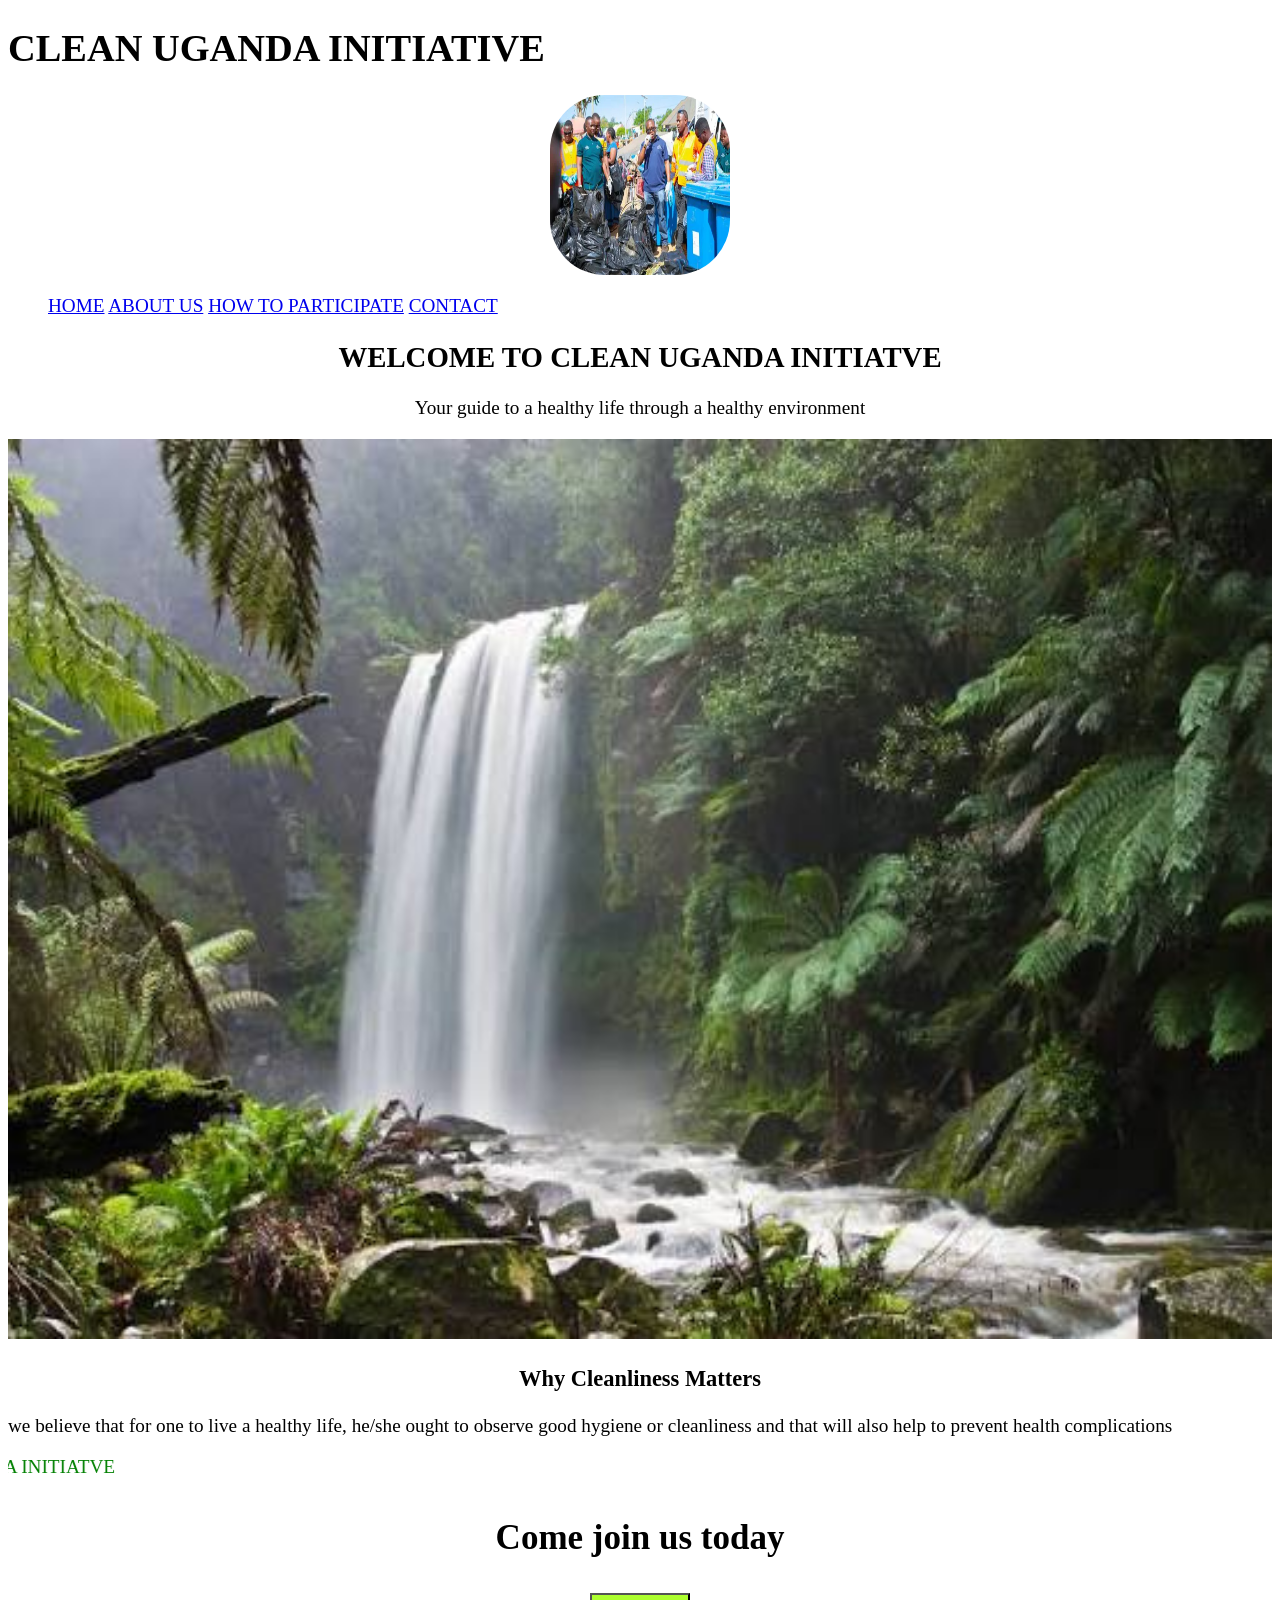
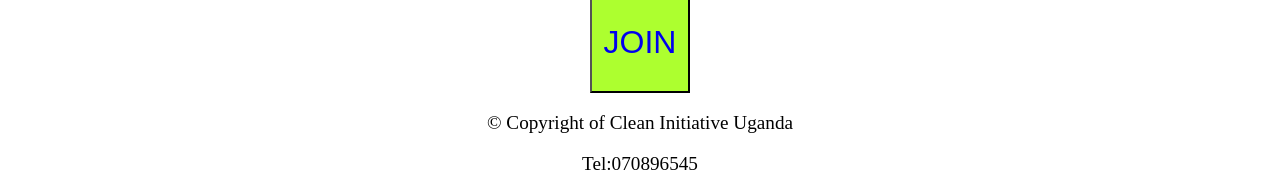
==== index.html @ f6d3ff89 "Sync root index page with the actual repository image assets so the landing page loads correctly." ====
<!DOCTYPE html>
<html lang="en">
<head>
    <meta charset="UTF-8">
    <meta name="viewport" content="width=device-width, initial-scale=1.0">
    <title>CLEAN-UGANDA-INITIATIVE|home</title>
    <link rel="stylesheet" href="styles.css">
</head>
<body>
    <header>
        <h1>CLEAN UGANDA INITIATIVE</h1>
        <img src="en/images/jj.png" alt="logo" style="border-radius: 55px; width: 180px; height: 180px; display: block; margin: 0 auto;">
        <nav>
            <ul>
                <a href="index.html">HOME</a>
                <a href="about.html">ABOUT US</a>
                <a href="participate.html">HOW TO PARTICIPATE</a>
                <a href="contact.html">CONTACT</a>
            </ul>
        </nav>
    </header>
    <main>
        <h2 style="size: 300px; text-align: center;">WELCOME TO CLEAN UGANDA INITIATVE</h2>
        <p style="text-align: center;"> Your guide to a healthy life through a healthy environment</p>
        <img src="en/images/hii.jpg" alt="image" width="100%" style="height:900px;">
        <h3 style="text-align: center;">Why Cleanliness Matters</h3>
        <p>
            we believe that for one to live a healthy life, he/she ought to observe good hygiene or cleanliness and that will also help to prevent health complications
        </p>
        <marquee behavior="" direction="right" style="color: green;"> CLEAN UGANDA INITIATVE</marquee>
        <p style="font-size: 35px; text-align: center;"><b> Come join us today </b></p>
        <center><button style="width: 100px; align-content: center; height: 100px; background-color: greenyellow; font-size: 32px;"><a href="contact.html" style="text-decoration: none;">JOIN</a></button></center>
    </main>
</body>
<footer>
   <center><p> ©️ Copyright of Clean Initiative Uganda</p></center>
   <center>Tel:070896545</center>
</footer>
</html>
---- styles.css ----
body{
    background: white;
    color: black;
    font-size: larger;
}
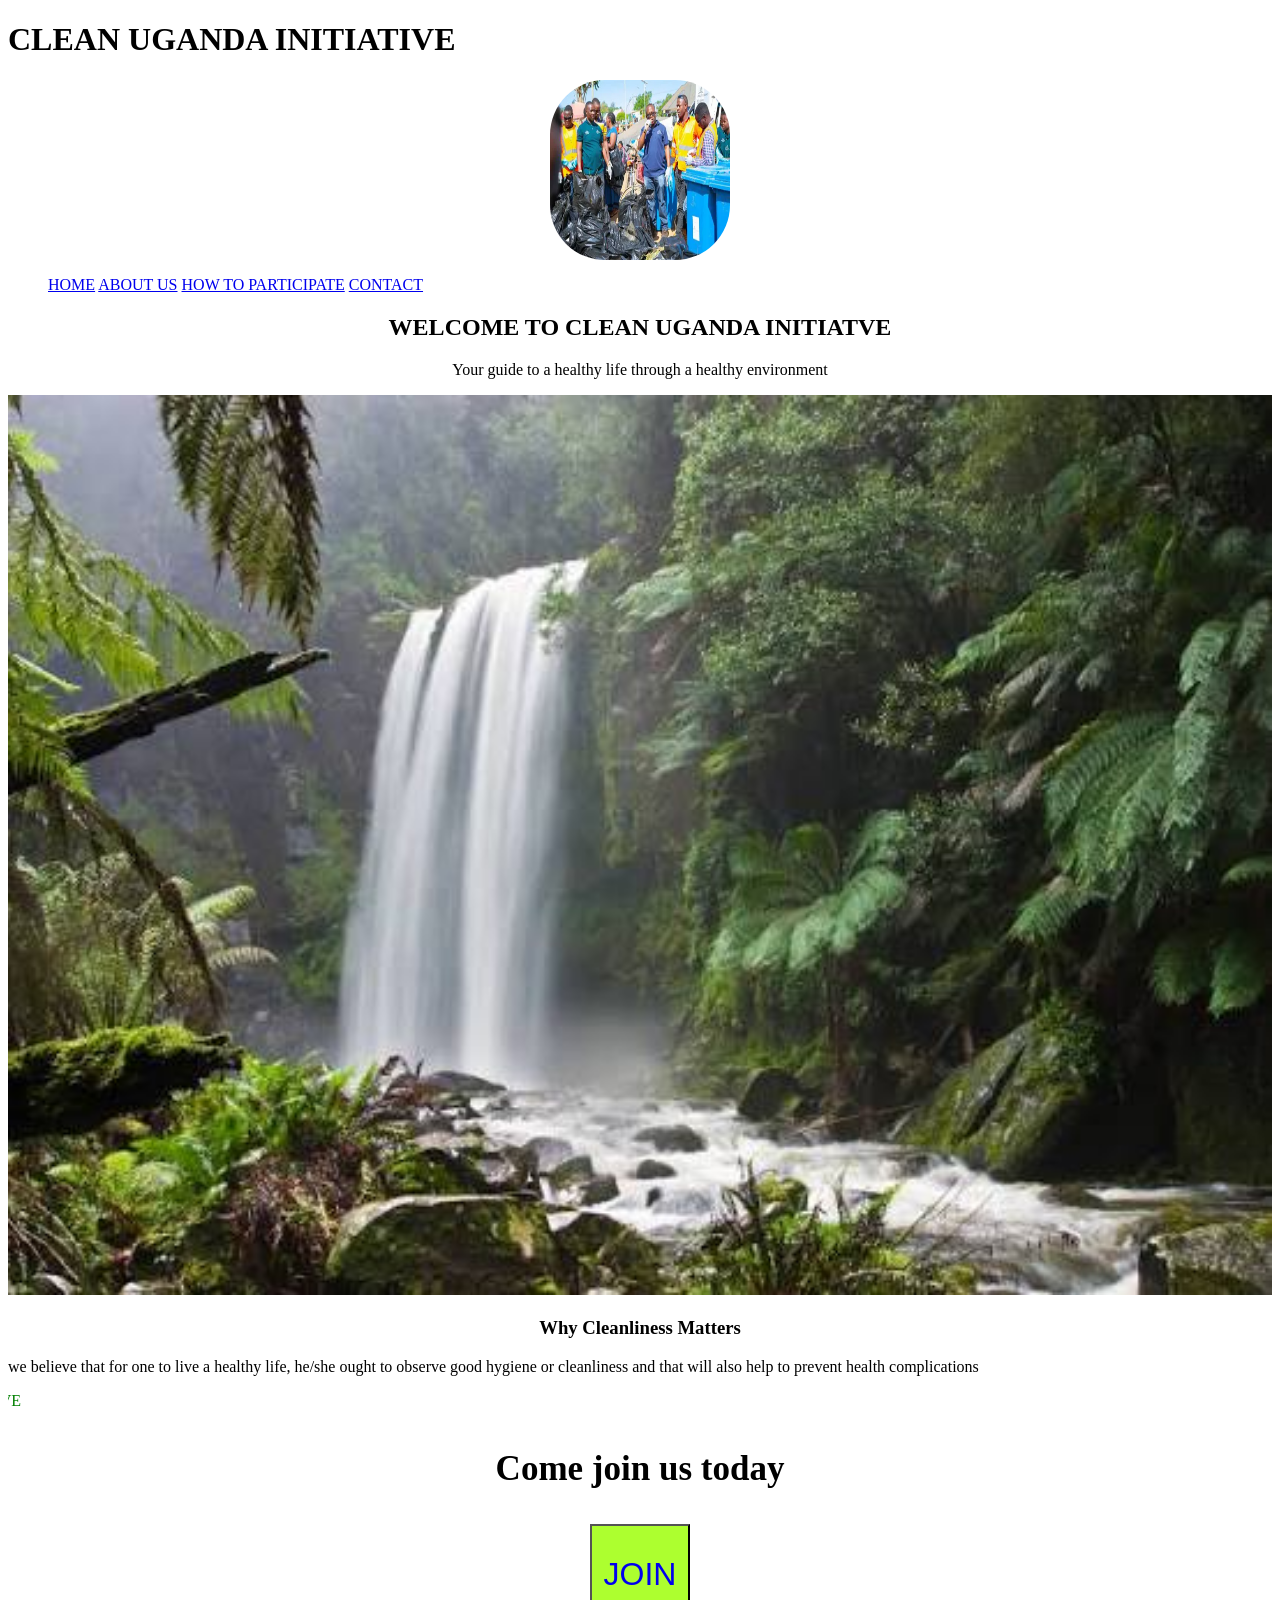
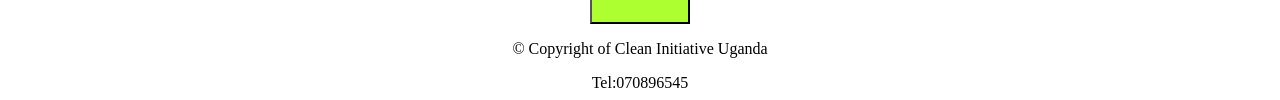
==== commit 6aafee7b: "Set the repo landing page to redirect to the English site homepage so visitors land on the live site" ====
--- a/index.html
+++ b/index.html
@@ -3,37 +3,10 @@
 <head>
     <meta charset="UTF-8">
     <meta name="viewport" content="width=device-width, initial-scale=1.0">
-    <title>CLEAN-UGANDA-INITIATIVE|home</title>
-    <link rel="stylesheet" href="styles.css">
+    <title>CLEAN UGANDA INITIATIVE</title>
+    <meta http-equiv="refresh" content="0; url='en/index.html'">
 </head>
 <body>
-    <header>
-        <h1>CLEAN UGANDA INITIATIVE</h1>
-        <img src="en/images/jj.png" alt="logo" style="border-radius: 55px; width: 180px; height: 180px; display: block; margin: 0 auto;">
-        <nav>
-            <ul>
-                <a href="index.html">HOME</a>
-                <a href="about.html">ABOUT US</a>
-                <a href="participate.html">HOW TO PARTICIPATE</a>
-                <a href="contact.html">CONTACT</a>
-            </ul>
-        </nav>
-    </header>
-    <main>
-        <h2 style="size: 300px; text-align: center;">WELCOME TO CLEAN UGANDA INITIATVE</h2>
-        <p style="text-align: center;"> Your guide to a healthy life through a healthy environment</p>
-        <img src="en/images/hii.jpg" alt="image" width="100%" style="height:900px;">
-        <h3 style="text-align: center;">Why Cleanliness Matters</h3>
-        <p>
-            we believe that for one to live a healthy life, he/she ought to observe good hygiene or cleanliness and that will also help to prevent health complications
-        </p>
-        <marquee behavior="" direction="right" style="color: green;"> CLEAN UGANDA INITIATVE</marquee>
-        <p style="font-size: 35px; text-align: center;"><b> Come join us today </b></p>
-        <center><button style="width: 100px; align-content: center; height: 100px; background-color: greenyellow; font-size: 32px;"><a href="contact.html" style="text-decoration: none;">JOIN</a></button></center>
-    </main>
+    <p>Redirecting to the site homepage...</p>
 </body>
-<footer>
-   <center><p> ©️ Copyright of Clean Initiative Uganda</p></center>
-   <center>Tel:070896545</center>
-</footer>
 </html>
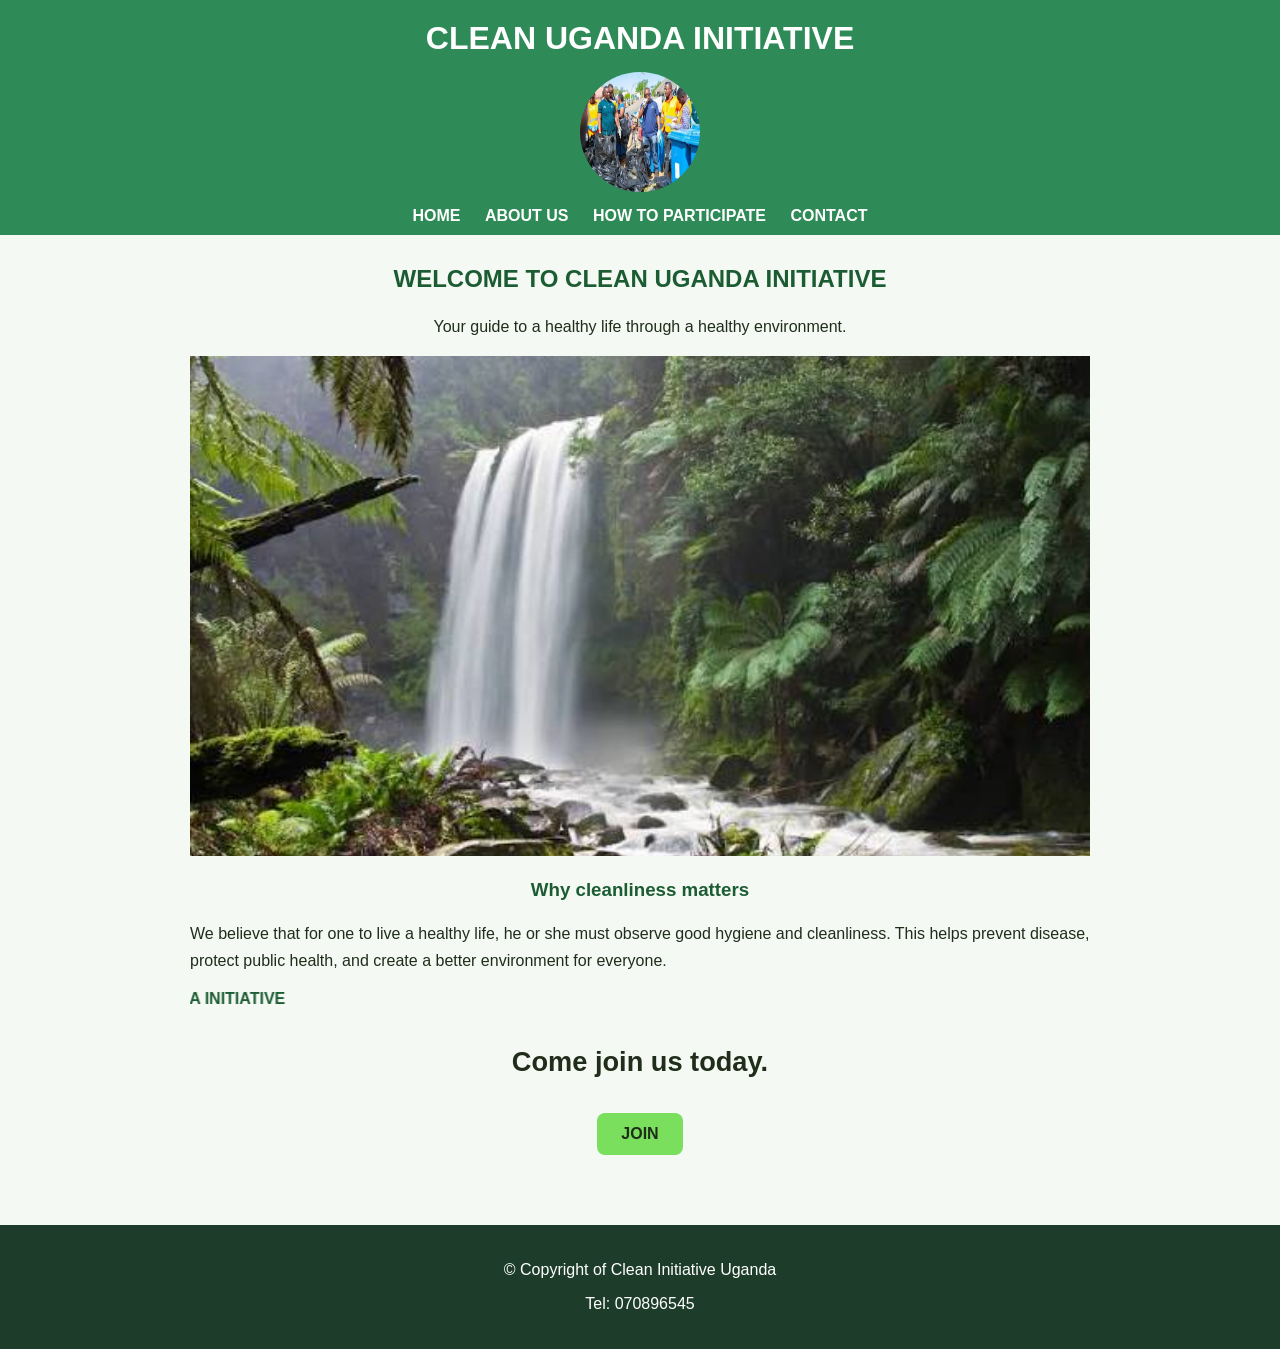
==== commit f8b93bad: "Complete the website by creating root-level pages, finishing the participation page, and adding a RE" ====
--- a/index.html
+++ b/index.html
@@ -4,9 +4,44 @@
     <meta charset="UTF-8">
     <meta name="viewport" content="width=device-width, initial-scale=1.0">
     <title>CLEAN UGANDA INITIATIVE</title>
-    <meta http-equiv="refresh" content="0; url='en/index.html'">
+    <link rel="stylesheet" href="en/styles.css">
 </head>
 <body>
-    <p>Redirecting to the site homepage...</p>
+    <header>
+        <h1>CLEAN UGANDA INITIATIVE</h1>
+        <img src="en/images/jj.png" alt="logo">
+        <nav>
+            <ul>
+                <li><a href="index.html">HOME</a></li>
+                <li><a href="about.html">ABOUT US</a></li>
+                <li><a href="participate.html">HOW TO PARTICIPATE</a></li>
+                <li><a href="contact.html">CONTACT</a></li>
+            </ul>
+        </nav>
+    </header>
+
+    <main>
+        <h2>WELCOME TO CLEAN UGANDA INITIATIVE</h2>
+        <p style="text-align:center;">Your guide to a healthy life through a healthy environment.</p>
+        <img src="en/images/hii.jpg" alt="cleaning image" style="width:100%; height:500px; object-fit:cover;">
+
+        <h3>Why cleanliness matters</h3>
+        <p>
+            We believe that for one to live a healthy life, he or she must observe good hygiene and cleanliness.
+            This helps prevent disease, protect public health, and create a better environment for everyone.
+        </p>
+
+        <marquee behavior="scroll" direction="right" style="color: #1c5c32; font-weight:bold;">CLEAN UGANDA INITIATIVE</marquee>
+
+        <p style="font-size: 1.7rem; text-align:center; font-weight:bold;">Come join us today.</p>
+        <div style="text-align:center; margin-top:20px;">
+            <button><a href="contact.html">JOIN</a></button>
+        </div>
+    </main>
+
+    <footer>
+        <p>©️ Copyright of Clean Initiative Uganda</p>
+        <p>Tel: 070896545</p>
+    </footer>
 </body>
 </html>
--- a/en/styles.css
+++ b/en/styles.css
@@ -0,0 +1,103 @@
+body {
+    font-family: Arial, sans-serif;
+    margin: 0;
+    background: #f4f9f4;
+    color: #1f2d1a;
+}
+
+header {
+    background: #2e8b57;
+    color: white;
+    padding: 20px 10px 10px;
+    text-align: center;
+}
+
+header h1 {
+    margin: 0 0 15px;
+    font-size: 2rem;
+}
+
+header img {
+    width: 120px;
+    height: 120px;
+    border-radius: 75px;
+    display: block;
+    margin: 0 auto 15px;
+}
+
+nav ul {
+    list-style: none;
+    padding: 0;
+    margin: 0;
+    text-align: center;
+}
+
+nav li {
+    display: inline-block;
+    margin: 0 10px;
+}
+
+nav a {
+    color: white;
+    text-decoration: none;
+    font-weight: bold;
+}
+
+main {
+    max-width: 900px;
+    margin: 30px auto;
+    padding: 0 20px 40px;
+}
+
+main h2, main h3 {
+    text-align: center;
+    color: #1c5c32;
+}
+
+main p, main li {
+    line-height: 1.7;
+}
+
+img {
+    max-width: 100%;
+    height: auto;
+}
+
+footer {
+    background: #1d3d2a;
+    color: white;
+    text-align: center;
+    padding: 20px 10px;
+}
+
+button {
+    background: #7adf5c;
+    border: none;
+    padding: 12px 24px;
+    font-size: 1rem;
+    border-radius: 8px;
+    cursor: pointer;
+}
+
+button a {
+    text-decoration: none;
+    color: #1f2d1a;
+    font-weight: bold;
+}
+
+.form {
+    background: #ffffff;
+    padding: 20px;
+    border: 2px solid #dfeadf;
+    border-radius: 10px;
+    box-shadow: 0 2px 6px rgba(0,0,0,0.05);
+}
+
+input, select {
+    width: 100%;
+    padding: 10px;
+    margin-bottom: 10px;
+    border: 1px solid #c8d7c5;
+    border-radius: 6px;
+    box-sizing: border-box;
+}
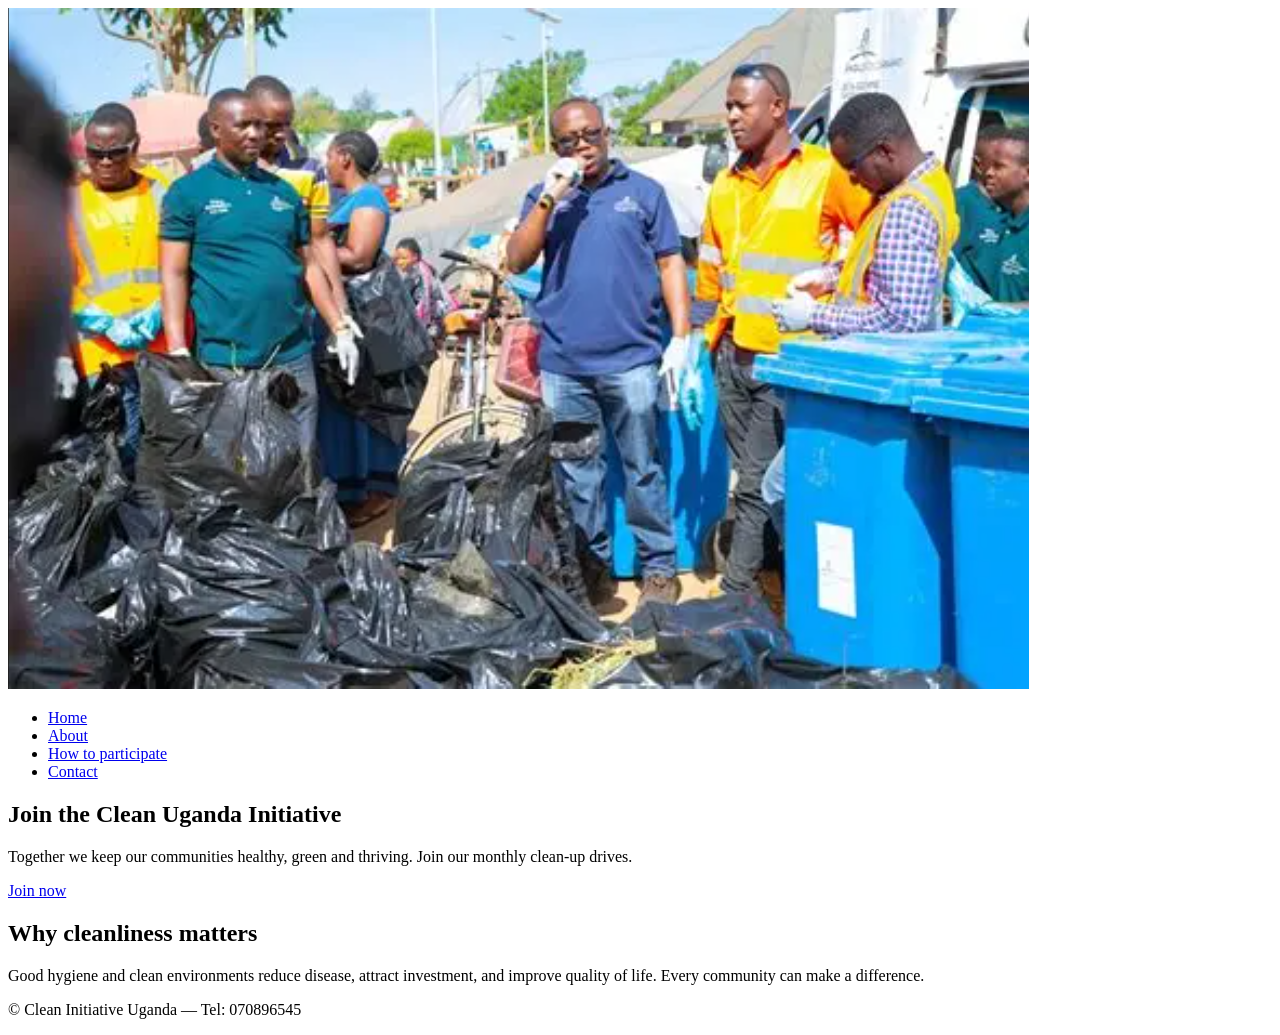
==== commit e40886c8: "Polish site design: responsive header, hero, improved pages, shared stylesheet, README update" ====
--- a/index.html
+++ b/index.html
@@ -1,47 +1,46 @@
 <!DOCTYPE html>
 <html lang="en">
 <head>
-    <meta charset="UTF-8">
-    <meta name="viewport" content="width=device-width, initial-scale=1.0">
-    <title>CLEAN UGANDA INITIATIVE</title>
-    <link rel="stylesheet" href="en/styles.css">
+  <meta charset="utf-8">
+  <meta name="viewport" content="width=device-width,initial-scale=1">
+  <title>CLEAN UGANDA INITIATIVE</title>
+  <meta name="description" content="Clean Uganda Initiative — community cleanups, health, and environmental action.">
+  <link rel="stylesheet" href="en/styles.css">
 </head>
 <body>
-    <header>
-        <h1>CLEAN UGANDA INITIATIVE</h1>
-        <img src="en/images/jj.png" alt="logo">
-        <nav>
-            <ul>
-                <li><a href="index.html">HOME</a></li>
-                <li><a href="about.html">ABOUT US</a></li>
-                <li><a href="participate.html">HOW TO PARTICIPATE</a></li>
-                <li><a href="contact.html">CONTACT</a></li>
-            </ul>
-        </nav>
-    </header>
+  <header class="site-header">
+    <div class="container header-inner">
+      <img class="logo" src="en/images/jj.png" alt="Clean Uganda Initiative logo">
+      <nav class="main-nav" aria-label="Main navigation">
+        <ul>
+          <li><a href="index.html">Home</a></li>
+          <li><a href="about.html">About</a></li>
+          <li><a href="participate.html">How to participate</a></li>
+          <li><a href="contact.html">Contact</a></li>
+        </ul>
+      </nav>
+    </div>
+  </header>
 
-    <main>
-        <h2>WELCOME TO CLEAN UGANDA INITIATIVE</h2>
-        <p style="text-align:center;">Your guide to a healthy life through a healthy environment.</p>
-        <img src="en/images/hii.jpg" alt="cleaning image" style="width:100%; height:500px; object-fit:cover;">
+  <main>
+    <section class="hero">
+      <div class="hero-inner container">
+        <h1>Join the Clean Uganda Initiative</h1>
+        <p>Together we keep our communities healthy, green and thriving. Join our monthly clean-up drives.</p>
+        <p><a class="btn btn-primary" href="contact.html">Join now</a></p>
+      </div>
+    </section>
 
-        <h3>Why cleanliness matters</h3>
-        <p>
-            We believe that for one to live a healthy life, he or she must observe good hygiene and cleanliness.
-            This helps prevent disease, protect public health, and create a better environment for everyone.
-        </p>
+    <section class="container intro">
+      <h2>Why cleanliness matters</h2>
+      <p>Good hygiene and clean environments reduce disease, attract investment, and improve quality of life. Every community can make a difference.</p>
+    </section>
+  </main>
 
-        <marquee behavior="scroll" direction="right" style="color: #1c5c32; font-weight:bold;">CLEAN UGANDA INITIATIVE</marquee>
-
-        <p style="font-size: 1.7rem; text-align:center; font-weight:bold;">Come join us today.</p>
-        <div style="text-align:center; margin-top:20px;">
-            <button><a href="contact.html">JOIN</a></button>
-        </div>
-    </main>
-
-    <footer>
-        <p>©️ Copyright of Clean Initiative Uganda</p>
-        <p>Tel: 070896545</p>
-    </footer>
+  <footer class="site-footer">
+    <div class="container">
+      <p>© Clean Initiative Uganda — Tel: 070896545</p>
+    </div>
+  </footer>
 </body>
 </html>
--- a/en/styles.css
+++ b/en/styles.css
@@ -1,103 +1,70 @@
-body {
-    font-family: Arial, sans-serif;
-    margin: 0;
-    background: #f4f9f4;
-    color: #1f2d1a;
-}
+<!DOCTYPE html>
+<html lang="en">
+<head>
+  <meta charset="utf-8">
+  <meta name="viewport" content="width=device-width,initial-scale=1">
+  <title>Contact — CLEAN UGANDA INITIATIVE</title>
+  <meta name="description" content="Contact Clean Uganda Initiative to volunteer or get more information.">
+  <link rel="stylesheet" href="en/styles.css">
+</head>
+<body>
+  <header class="site-header">
+    <div class="container header-inner">
+      <img class="logo" src="en/images/jj.png" alt="Clean Uganda Initiative logo">
+      <nav class="main-nav" aria-label="Main navigation">
+        <ul>
+          <li><a href="index.html">Home</a></li>
+          <li><a href="about.html">About</a></li>
+          <li><a href="participate.html">How to participate</a></li>
+          <li><a href="contact.html" class="active">Contact</a></li>
+        </ul>
+      </nav>
+    </div>
+  </header>
 
-header {
-    background: #2e8b57;
-    color: white;
-    padding: 20px 10px 10px;
-    text-align: center;
-}
+  <main>
+    <section class="container">
+      <h1>Contact us</h1>
+      <p style="text-align:center; max-width:700px; margin:0 auto 20px;">Fill in the form below to register as a volunteer or request information about local cleanups.</p>
 
-header h1 {
-    margin: 0 0 15px;
-    font-size: 2rem;
-}
+      <form class="form" method="post" style="max-width:700px; margin:0 auto;">
+        <label for="name">Name (optional)</label>
+        <input id="name" name="name" type="text" placeholder="Your name">
 
-header img {
-    width: 120px;
-    height: 120px;
-    border-radius: 75px;
-    display: block;
-    margin: 0 auto 15px;
-}
+        <label for="email">Email</label>
+        <input id="email" name="email" type="email" placeholder="you@example.com" required>
 
-nav ul {
-    list-style: none;
-    padding: 0;
-    margin: 0;
-    text-align: center;
-}
+        <label for="district">District</label>
+        <input id="district" name="district" type="text" placeholder="Your district" required>
 
-nav li {
-    display: inline-block;
-    margin: 0 10px;
-}
+        <label for="activity">Preferred activity</label>
+        <select id="activity" name="activity" required>
+          <option value="sweeping">Sweeping</option>
+          <option value="burning">Burning rubbish</option>
+          <option value="picking">Picking litter</option>
+          <option value="mopping">Mopping</option>
+          <option value="slashing">Slashing grass</option>
+          <option value="other">Other</option>
+        </select>
 
-nav a {
-    color: white;
-    text-decoration: none;
-    font-weight: bold;
-}
+        <div style="text-align:center; margin-top:15px;">
+          <button type="submit">Submit</button>
+        </div>
+      </form>
 
-main {
-    max-width: 900px;
-    margin: 30px auto;
-    padding: 0 20px 40px;
-}
+      <section style="text-align:center; margin-top:30px;">
+        <h3>Other contact info</h3>
+        <p>TEL: 070798786</p>
+        <p>ADDRESS: Kampala, Uganda</p>
+        <p>EMAIL: clean_initiative_uganda@gmail.com</p>
+      </section>
+    </section>
+  </main>
 
-main h2, main h3 {
-    text-align: center;
-    color: #1c5c32;
-}
-
-main p, main li {
-    line-height: 1.7;
-}
-
-img {
-    max-width: 100%;
-    height: auto;
-}
-
-footer {
-    background: #1d3d2a;
-    color: white;
-    text-align: center;
-    padding: 20px 10px;
-}
-
-button {
-    background: #7adf5c;
-    border: none;
-    padding: 12px 24px;
-    font-size: 1rem;
-    border-radius: 8px;
-    cursor: pointer;
-}
-
-button a {
-    text-decoration: none;
-    color: #1f2d1a;
-    font-weight: bold;
-}
-
-.form {
-    background: #ffffff;
-    padding: 20px;
-    border: 2px solid #dfeadf;
-    border-radius: 10px;
-    box-shadow: 0 2px 6px rgba(0,0,0,0.05);
-}
-
-input, select {
-    width: 100%;
-    padding: 10px;
-    margin-bottom: 10px;
-    border: 1px solid #c8d7c5;
-    border-radius: 6px;
-    box-sizing: border-box;
-}
+  <footer class="site-footer">
+    <div class="container">
+      <p>© Clean Initiative Uganda — Tel: 070896545</p>
+    </div>
+  </footer>
+</body>
+</html>
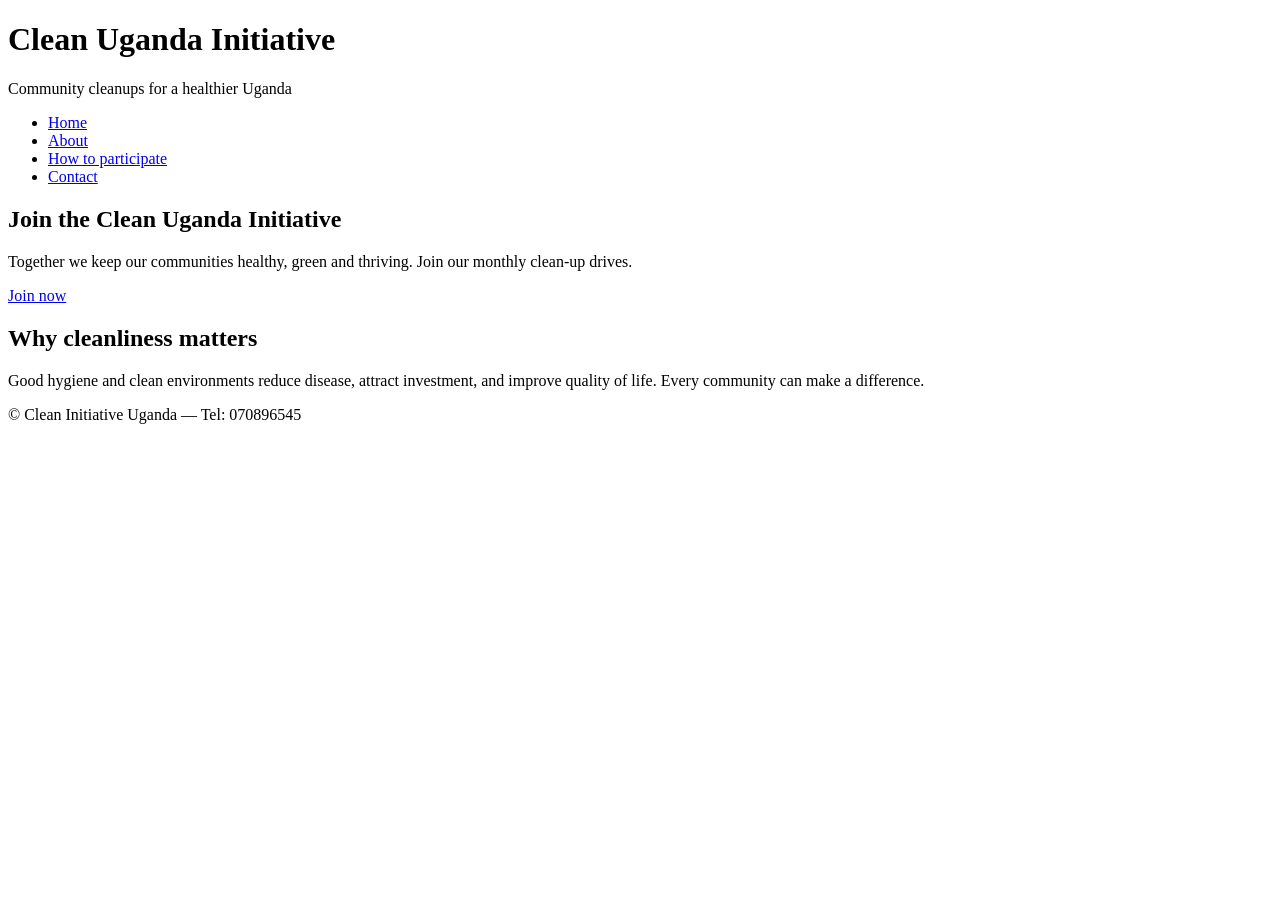
==== commit 09561c9d: "Update index.html" ====
--- a/index.html
+++ b/index.html
@@ -8,19 +8,23 @@
   <link rel="stylesheet" href="en/styles.css">
 </head>
 <body>
-  <header class="site-header">
-    <div class="container header-inner">
-      <img class="logo" src="en/images/jj.png" alt="Clean Uganda Initiative logo">
-      <nav class="main-nav" aria-label="Main navigation">
-        <ul>
-          <li><a href="index.html">Home</a></li>
-          <li><a href="about.html">About</a></li>
-          <li><a href="participate.html">How to participate</a></li>
-          <li><a href="contact.html">Contact</a></li>
-        </ul>
-      </nav>
+<header class="site-header">
+  <div class="container header-inner">
+    <div class="site-brand">
+      <h1>Clean Uganda Initiative</h1>
+      <p class="tagline">Community cleanups for a healthier Uganda</p>
     </div>
-  </header>
+
+    <nav class="main-nav" aria-label="Main navigation">
+      <ul>
+        <li><a href="index.html">Home</a></li>
+        <li><a href="about.html">About</a></li>
+        <li><a href="participate.html">How to participate</a></li>
+        <li><a href="contact.html">Contact</a></li>
+      </ul>
+    </nav>
+  </div>
+</header>
 
   <main>
     <section class="hero">
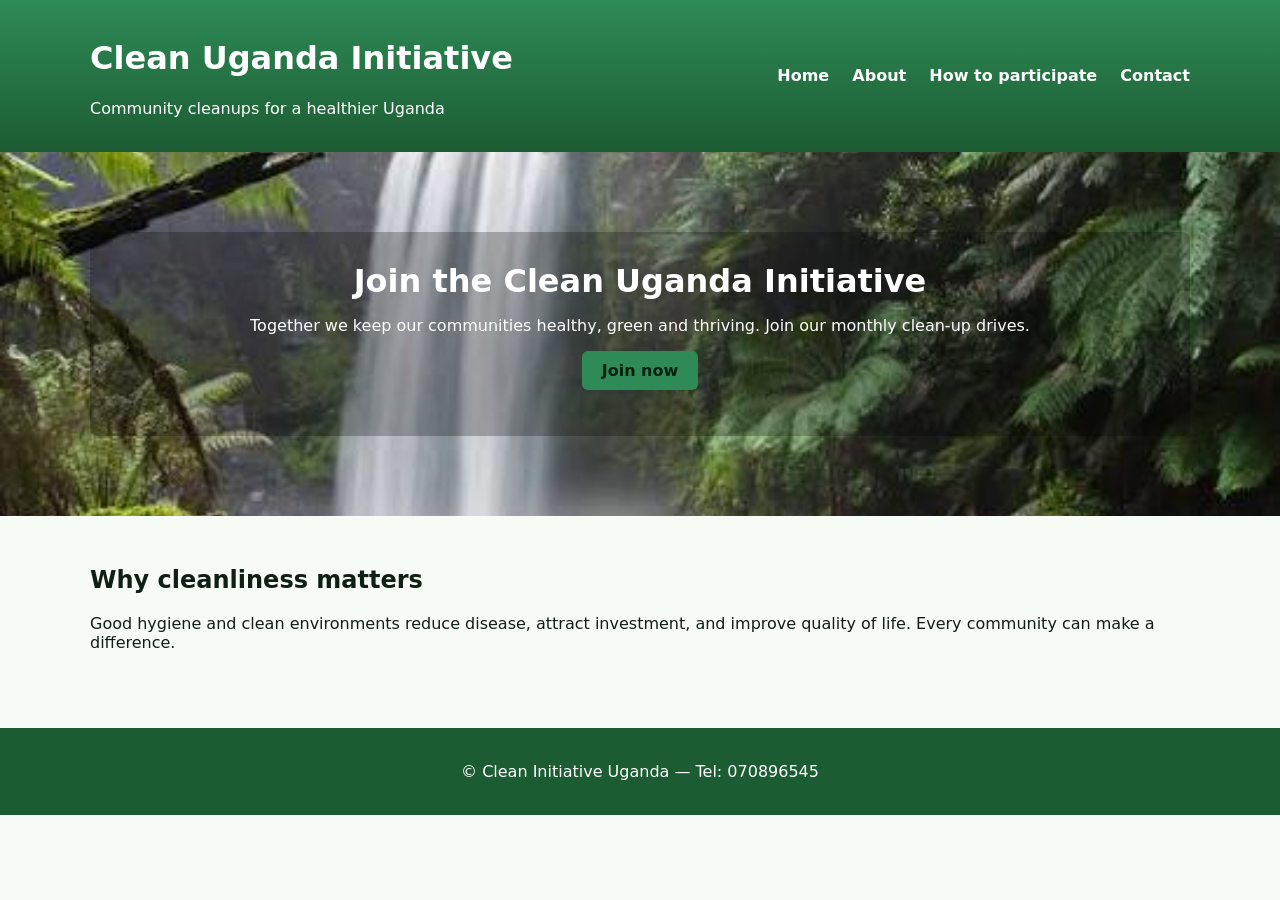
==== commit fd824775: "Added fade-in thank you message." ====
--- a/index.html
+++ b/index.html
@@ -5,7 +5,7 @@
   <meta name="viewport" content="width=device-width,initial-scale=1">
   <title>CLEAN UGANDA INITIATIVE</title>
   <meta name="description" content="Clean Uganda Initiative — community cleanups, health, and environmental action.">
-  <link rel="stylesheet" href="en/styles.css">
+  <link rel="stylesheet" href="styles.css">
 </head>
 <body>
 <header class="site-header">
@@ -45,6 +45,7 @@
     <div class="container">
       <p>© Clean Initiative Uganda — Tel: 070896545</p>
     </div>
+    <script src ="scripts.js"></script>
   </footer>
 </body>
 </html>
--- a/styles.css
+++ b/styles.css
@@ -0,0 +1,141 @@
+body {
+  --accent: #2e8b57;
+  --accent-dark: #1c5c32;
+  --muted: #64786b;
+  font-family: Inter, system-ui, -apple-system, "Segoe UI", Roboto, "Helvetica Neue", Arial;
+  margin: 0;
+  color: #0f1f12;
+  background: #f6fbf6;
+}
+
+.container {
+  width: 90%;
+  max-width: 1100px;
+  margin: 0 auto;
+}
+
+.site-header {
+  background: linear-gradient(180deg, var(--accent), var(--accent-dark));
+  color: #fff;
+  padding: 18px 0;
+}
+
+.header-inner {
+  display: flex;
+  align-items: center;
+  justify-content: space-between;
+}
+
+.logo {
+  width: 72px;
+  height: 72px;
+  border-radius: 50%;
+  object-fit: cover;
+}
+
+.main-nav ul {
+  list-style: none;
+  padding: 0;
+  margin: 0;
+}
+
+.main-nav li {
+  display: inline-block;
+  margin-left: 18px;
+}
+
+.main-nav a {
+  color: #fff;
+  text-decoration: none;
+  font-weight: 600;
+}
+
+.main-nav a.active {
+  text-decoration: underline;
+}
+
+.hero {
+  background-image: url('en/images/hii.jpg');
+  background-size: cover;
+  background-position: center;
+  color: white;
+  padding: 80px 0;
+}
+
+.hero-inner {
+  text-align: center;
+  background: rgba(0,0,0,0.25);
+  padding: 30px;
+  border-radius: 8px;
+}
+
+.hero h1 {
+  font-size: 2rem;
+  margin: 0 0 10px;
+}
+
+.btn {
+  display: inline-block;
+  padding: 10px 20px;
+  border-radius: 6px;
+  text-decoration: none;
+}
+
+.btn-primary {
+  background: var(--accent);
+  color: #06220f;
+  font-weight: 700;
+}
+
+main .intro,
+main .container {
+  padding: 30px 0;
+}
+
+.feature-image img {
+  width: 100%;
+  height: auto;
+  border-radius: 6px;
+  display: block;
+  margin: 18px 0;
+}
+
+.form {
+  background: #fff;
+  border-radius: 8px;
+  padding: 18px;
+  box-shadow: 0 6px 18px rgba(16, 52, 38, 0.06);
+}
+
+input, select, textarea {
+  width: 100%;
+  padding: 10px;
+  margin: 8px 0 12px;
+  border: 1px solid #e6efe6;
+  border-radius: 6px;
+}
+
+button {
+  background: var(--accent);
+  color: #06220f;
+  border: none;
+  padding: 10px 18px;
+  font-weight: 700;
+  border-radius: 6px;
+  cursor: pointer;
+}
+
+.site-footer {
+  background: var(--accent-dark);
+  color: #fff;
+  padding: 18px 0;
+  text-align: center;
+  margin-top: 30px;
+}
+
+@media (max-width: 700px) {
+  .header-inner { flex-direction: column; gap: 12px; }
+  .main-nav li { display: inline-block; margin-left: 10px; }
+  .hero { padding: 40px 0; }
+  .hero h1 { font-size: 1.4rem; }
+}
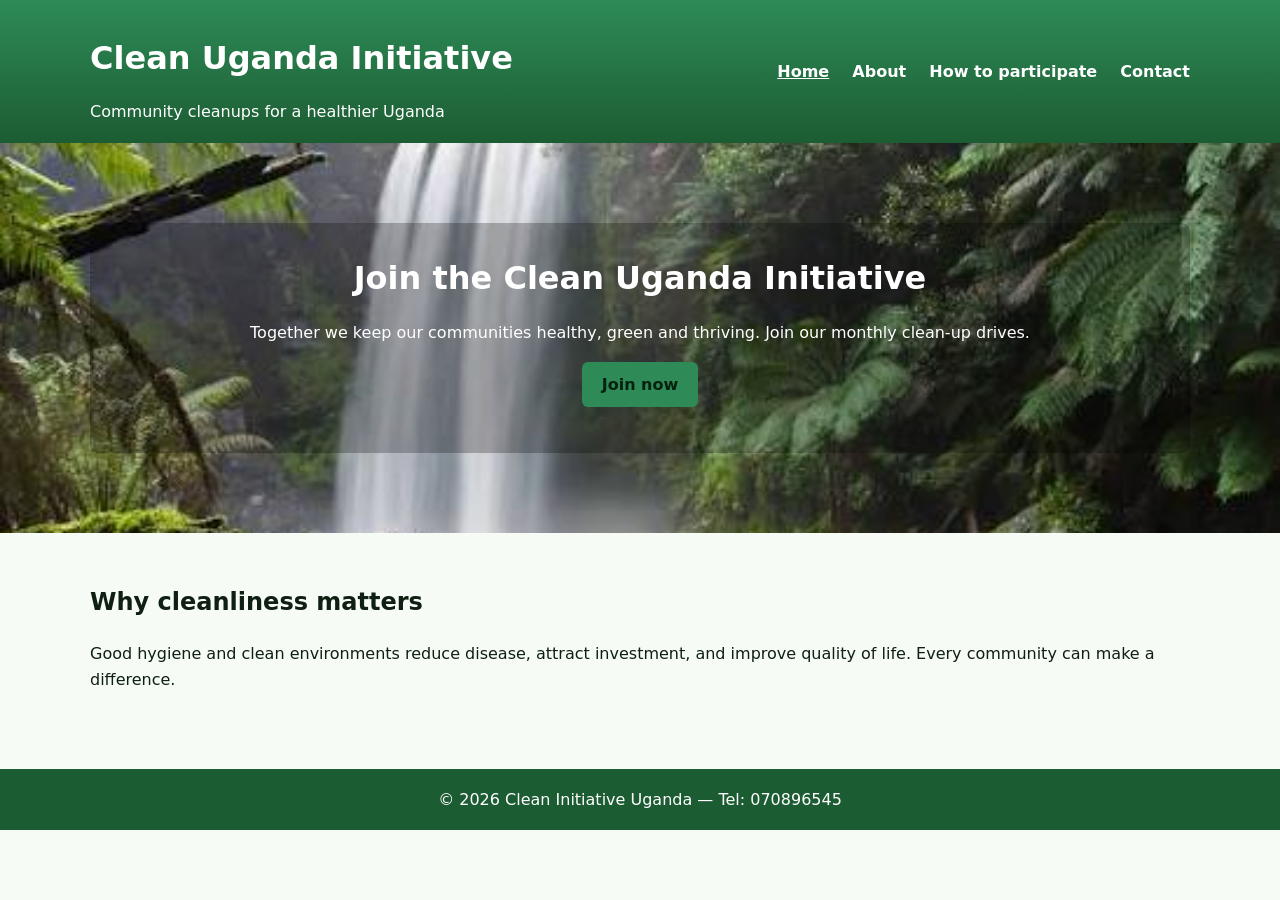
==== commit 57e02a74: "upgraded site pages" ====
--- a/index.html
+++ b/index.html
@@ -5,28 +5,31 @@
   <meta name="viewport" content="width=device-width,initial-scale=1">
   <title>CLEAN UGANDA INITIATIVE</title>
   <meta name="description" content="Clean Uganda Initiative — community cleanups, health, and environmental action.">
+  <meta name="theme-color" content="#2e8b57">
   <link rel="stylesheet" href="styles.css">
 </head>
 <body>
-<header class="site-header">
-  <div class="container header-inner">
-    <div class="site-brand">
-      <h1>Clean Uganda Initiative</h1>
-      <p class="tagline">Community cleanups for a healthier Uganda</p>
+  <a class="skip-link" href="#main">Skip to content</a>
+
+  <header class="site-header">
+    <div class="container header-inner">
+      <div class="site-brand">
+        <p class="site-name">Clean Uganda Initiative</p>
+        <p class="tagline">Community cleanups for a healthier Uganda</p>
+      </div>
+
+      <nav class="main-nav" aria-label="Main navigation">
+        <ul>
+          <li><a href="index.html" class="active" aria-current="page">Home</a></li>
+          <li><a href="about.html">About</a></li>
+          <li><a href="participate.html">How to participate</a></li>
+          <li><a href="contact.html">Contact</a></li>
+        </ul>
+      </nav>
     </div>
+  </header>
 
-    <nav class="main-nav" aria-label="Main navigation">
-      <ul>
-        <li><a href="index.html">Home</a></li>
-        <li><a href="about.html">About</a></li>
-        <li><a href="participate.html">How to participate</a></li>
-        <li><a href="contact.html">Contact</a></li>
-      </ul>
-    </nav>
-  </div>
-</header>
-
-  <main>
+  <main id="main">
     <section class="hero">
       <div class="hero-inner container">
         <h1>Join the Clean Uganda Initiative</h1>
@@ -43,9 +46,10 @@
 
   <footer class="site-footer">
     <div class="container">
-      <p>© Clean Initiative Uganda — Tel: 070896545</p>
+      <p>© <span data-year>2026</span> Clean Initiative Uganda — Tel: 070896545</p>
     </div>
-    <script src ="scripts.js"></script>
   </footer>
+
+  <script src="scripts.js" defer></script>
 </body>
-</html>
+</html>
--- a/styles.css
+++ b/styles.css
@@ -1,11 +1,19 @@
-body {
+:root {
   --accent: #2e8b57;
   --accent-dark: #1c5c32;
   --muted: #64786b;
+}
+
+html {
+  scroll-behavior: smooth;
+}
+
+body {
   font-family: Inter, system-ui, -apple-system, "Segoe UI", Roboto, "Helvetica Neue", Arial;
   margin: 0;
   color: #0f1f12;
   background: #f6fbf6;
+  line-height: 1.6;
 }
 
 .container {
@@ -14,6 +22,41 @@
   margin: 0 auto;
 }
 
+/* ---------- accessibility helpers ---------- */
+.skip-link {
+  position: absolute;
+  left: -9999px;
+  top: 0;
+  background: #fff;
+  color: var(--accent-dark);
+  padding: 10px 16px;
+  font-weight: 700;
+  border-radius: 0 0 6px 0;
+  z-index: 100;
+}
+
+.skip-link:focus {
+  left: 0;
+}
+
+.sr-only {
+  position: absolute;
+  width: 1px;
+  height: 1px;
+  padding: 0;
+  margin: -1px;
+  overflow: hidden;
+  clip: rect(0, 0, 0, 0);
+  white-space: nowrap;
+  border: 0;
+}
+
+:focus-visible {
+  outline: 3px solid #ffd45c;
+  outline-offset: 2px;
+}
+
+/* ---------- header ---------- */
 .site-header {
   background: linear-gradient(180deg, var(--accent), var(--accent-dark));
   color: #fff;
@@ -24,6 +67,18 @@
   display: flex;
   align-items: center;
   justify-content: space-between;
+}
+
+/* same look as the old <h1>, but the page's own title is now the only <h1> */
+.site-name {
+  font-size: 2em;
+  font-weight: 700;
+  margin: 0.67em 0;
+  line-height: 1.2;
+}
+
+.tagline {
+  margin: 0;
 }
 
 .logo {
@@ -50,11 +105,17 @@
   font-weight: 600;
 }
 
+.main-nav a:hover {
+  text-decoration: underline;
+}
+
 .main-nav a.active {
   text-decoration: underline;
 }
 
+/* ---------- hero ---------- */
 .hero {
+  background-color: var(--accent-dark);
   background-image: url('en/images/hii.jpg');
   background-size: cover;
   background-position: center;
@@ -74,6 +135,7 @@
   margin: 0 0 10px;
 }
 
+/* ---------- buttons ---------- */
 .btn {
   display: inline-block;
   padding: 10px 20px;
@@ -81,12 +143,25 @@
   text-decoration: none;
 }
 
+.btn,
+button {
+  transition: background-color 0.15s ease, transform 0.15s ease, box-shadow 0.15s ease;
+}
+
 .btn-primary {
   background: var(--accent);
   color: #06220f;
   font-weight: 700;
 }
 
+.btn-primary:hover,
+button:hover {
+  background: #3aa56a;
+  transform: translateY(-1px);
+  box-shadow: 0 4px 10px rgba(0, 0, 0, 0.18);
+}
+
+/* ---------- content ---------- */
 main .intro,
 main .container {
   padding: 30px 0;
@@ -98,6 +173,23 @@
   border-radius: 6px;
   display: block;
   margin: 18px 0;
+}
+
+/* ---------- contact page ---------- */
+.contact-page h2,
+.contact-page h3 {
+  text-align: center;
+}
+
+.contact-intro {
+  text-align: center;
+  max-width: 700px;
+  margin: 0 auto 30px;
+}
+
+.contact-info {
+  text-align: center;
+  margin-top: 30px;
 }
 
 .form {
@@ -105,14 +197,23 @@
   border-radius: 8px;
   padding: 18px;
   box-shadow: 0 6px 18px rgba(16, 52, 38, 0.06);
+  max-width: 700px;
+  margin: 0 auto;
 }
 
 input, select, textarea {
   width: 100%;
+  box-sizing: border-box;   /* stops the fields poking out of the form box */
   padding: 10px;
   margin: 8px 0 12px;
   border: 1px solid #e6efe6;
   border-radius: 6px;
+  font: inherit;
+}
+
+input:focus, select:focus, textarea:focus {
+  border-color: var(--accent);
+  outline: 2px solid rgba(46, 139, 87, 0.35);
 }
 
 button {
@@ -123,8 +224,23 @@
   font-weight: 700;
   border-radius: 6px;
   cursor: pointer;
-}
-
+  font: inherit;
+  font-weight: 700;
+}
+
+.form-actions {
+  text-align: center;
+}
+
+.form-status {
+  color: var(--accent-dark);
+  font-size: larger;
+  font-family: Arial, Helvetica, sans-serif;
+  opacity: 0;
+  transition: opacity 0.5s ease;
+}
+
+/* ---------- footer ---------- */
 .site-footer {
   background: var(--accent-dark);
   color: #fff;
@@ -133,9 +249,21 @@
   margin-top: 30px;
 }
 
+.site-footer p {
+  margin: 0;
+}
+
+/* ---------- small screens ---------- */
 @media (max-width: 700px) {
-  .header-inner { flex-direction: column; gap: 12px; }
-  .main-nav li { display: inline-block; margin-left: 10px; }
+  .header-inner { flex-direction: column; gap: 12px; text-align: center; }
+  .main-nav li { display: inline-block; margin: 0 6px; }
   .hero { padding: 40px 0; }
   .hero h1 { font-size: 1.4rem; }
-}
+  .site-name { font-size: 1.6em; }
+}
+
+@media (prefers-reduced-motion: reduce) {
+  html { scroll-behavior: auto; }
+  .btn, button, .form-status { transition: none; }
+  .btn-primary:hover, button:hover { transform: none; }
+}
